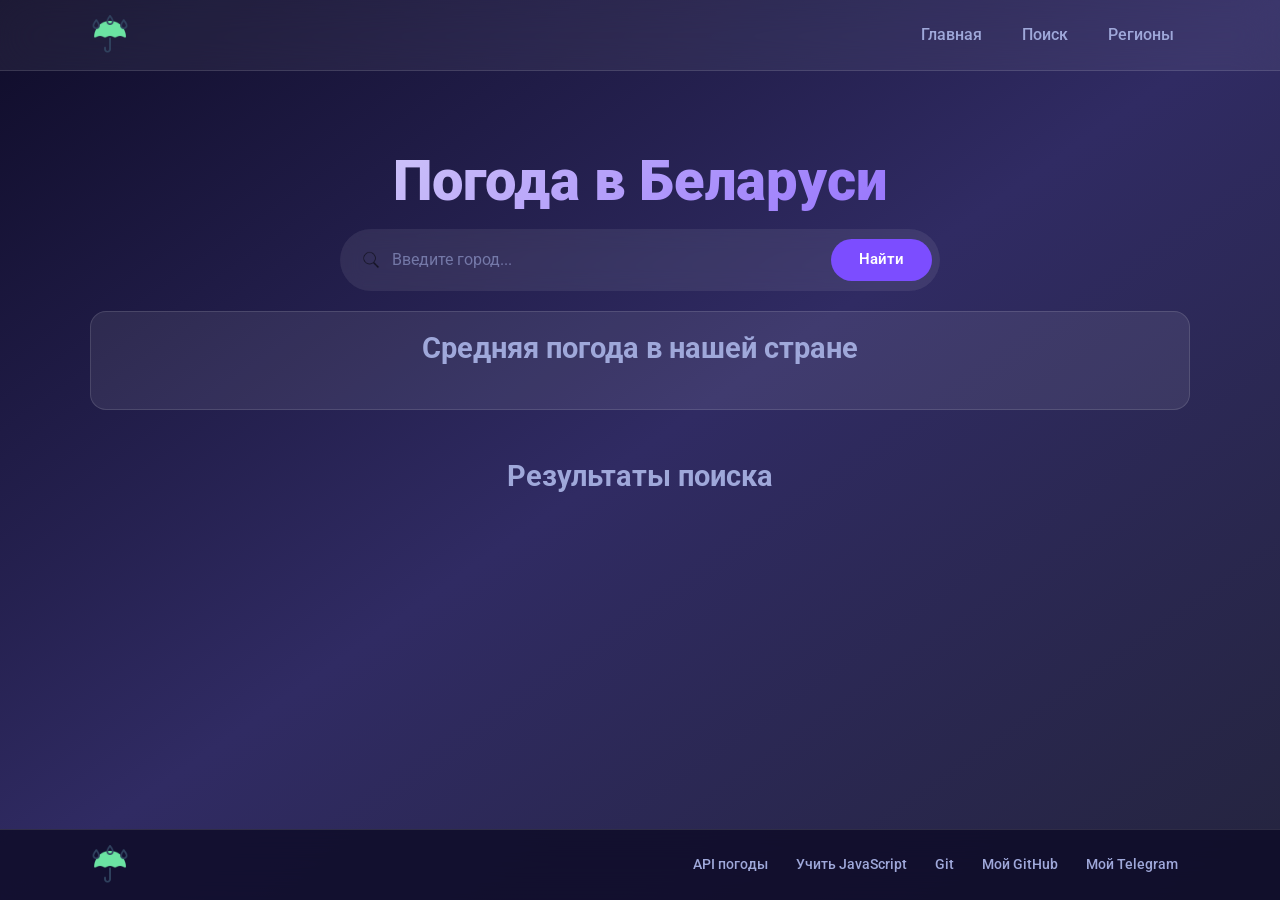
==== index.html @ 2c2b28c2 "change structure" ====
<!DOCTYPE html>
<html lang="ru">
<head>
    <meta charset="UTF-8">
    <meta name="viewport" content="width=device-width, initial-scale=1.0">
    <meta name="keywords" content="погода, приложение погоды, Беларусь">
    <meta name="description" content="Приложение для отображения текущей погоды в Беларуси">
    <meta name="robots" content="index, follow">
    <link rel="stylesheet" href="styles/normalize.css">
    <link rel="stylesheet" href="styles/main.css">
    <link rel="icon" href="images/logo.png" type="image/x-icon">
    <title>Приложение Погоды</title>
</head>
<body>
    <header>
        <div class="container">
            <div class="logo">
                <img src="images/logo.png" alt="Логотип приложения погоды">
            </div>
            <nav>
                <ul class="nav-list">
                    <li class="nav-item">
                        <a href="#">Главная</a>
                    </li>
                    <li class="nav-item">
                        <a href="#search-section">Поиск</a>
                    </li>
                    <li class="nav-item">
                        <a href="#regions">Регионы</a>
                    </li>
                </ul>
            </nav>
        </div>
    </header>
    <main>
        <div class="search" id="search-section">
            <div class="container">
                <h1>Погода в Беларуси</h1>
                <div class="search-form-wrapper">
                    <form class="search-form" id="search-form">
                        <img src="images/search-icon.png" alt="Поиск">
                        <input type="text" placeholder="Введите город..." class="search-input" id="search-input">
                        <button type="submit" class="button" id="search-btn">Найти</button>
                    </form>
                </div>
                <div class="search-current">
                    <h2>Средняя погода в нашей стране</h2>
                    <p></p>
                </div>
            </div>
        </div>
        <div class="search_result">
            <div class="container">
                <h2>Результаты поиска</h2>
                <img src="images/spinner.png" alt="Загрузка" id="loading-spinner" class="hidden">
                <div class="search_result-wrapper" id="weather-result">
                </div>
                <div id="loading-message" class="hidden">Загрузка...</div>
                <div id="error-message" class="hidden"></div>
            </div>
        </div>
    </main>
    <footer>
        <div class="container">
            <div class="logo">
                <img src="images/logo.png" alt="Логотип приложения погоды">
            </div>
            <nav>
                <ul class="nav-list">
                    <li class="nav-item">
                        <a href="https://openweathermap.org/" target="_blank">API погоды</a>
                    </li>
                    <li class="nav-item">
                        <a href="https://learn.javascript.ru/" target="_blank">Учить JavaScript</a>
                    </li>
                    <li class="nav-item">
                        <a href="https://git-scm.com/book/ru/v2" target="_blank">Git</a>
                    </li>
                    <li class="nav-item">
                        <a href="https://github.com/Giller0102" target="_blank">Мой GitHub</a>
                    </li>
                    <li class="nav-item">
                        <a href="https://t.me/gil_ler" target="_blank">Мой Telegram</a>
                    </li>
                </ul>
            </nav>
        </div>
    </footer>
    <script defer src="scripts/app.js"></script>
</body>
</html>
---- styles/main.css ----
@import url('https://fonts.googleapis.com/css2?family=Roboto:ital,wght@0,100..900;1,100..900&display=swap');

:root {
  --color-text-primary: #E8EAF6;
  --color-text-secondary: #9FA8DA;
  --color-accent: #7C4DFF;
  --color-accent-hover: #651FFF;
  --color-accent-light: rgba(124, 77, 255, 0.15);
  --color-surface: rgba(255, 255, 255, 0.08);
  --color-border: rgba(255, 255, 255, 0.12);

  --radius: 16px;
  --radius-sm: 8px;
  --shadow-hover: 0 12px 48px rgba(124, 77, 255, 0.25);

  --container-width: 1140px;

  --transition-fast: 0.2s ease;
  --transition-medium: 0.4s ease;
  --transition-slow: 0.6s ease;
}

* {
  margin: 0;
  padding: 0;
  box-sizing: border-box;
}

html {
  scroll-behavior: smooth;
}

body {
  font-family: 'Roboto', sans-serif;
  background: linear-gradient(145deg, #0f0c29, #302b63, #24243e);
  color: var(--color-text-primary);
  min-height: 100vh;
  display: flex;
  flex-direction: column;
}

.container {
  max-width: var(--container-width);
  margin: 0 auto;
  padding: 0 20px;
  width: 100%;
}

h1 {
  font-size: clamp(2rem, 5vw, 3.5rem);
  font-weight: 900;
  background: linear-gradient(135deg, var(--color-text-primary), var(--color-accent));
  -webkit-background-clip: text;
  -webkit-text-fill-color: transparent;
  background-clip: text;
  margin-bottom: 1rem;
  animation: fadeInDown 0.8s ease;
  text-align: center;
}

h2 {
  font-size: clamp(1.2rem, 2.5vw, 1.8rem);
  font-weight: 700;
  color: var(--color-text-secondary);
  margin-bottom: 1.5rem;
  text-align: center;
}

p, li, a {
  font-family: 'Roboto', sans-serif;
}

a {
  text-decoration: none;
  color: var(--color-text-secondary);
  transition: color var(--transition-fast);
}

a:hover {
  color: var(--color-accent);
}

a:hover, button:hover, img:hover {
  cursor: pointer;
}

/* ===== Header / Footer ===== */

header, footer {
  background: rgba(255, 255, 255, 0.06);
  backdrop-filter: blur(20px);
  -webkit-backdrop-filter: blur(20px);
  border-bottom: 1px solid var(--color-border);
  padding: 15px 0;
  animation: fadeIn 0.6s ease;
}

footer {
  margin-top: auto;
  background: rgba(15, 12, 41, 0.85);
  border-top: 1px solid var(--color-border);
  border-bottom: none;
}

header .container {
  display: flex;
  justify-content: space-between;
  align-items: center;
  flex-wrap: wrap;
  gap: 15px;
}

.logo {
  display: flex;
  align-items: center;
  gap: 12px;
}

.logo img {
  width: 40px;
  height: 40px;
  object-fit: contain;
  transition: transform var(--transition-medium);
}

.logo img:hover {
  transform: rotate(180deg) scale(1.1);
}

.nav-list {
  display: flex;
  list-style: none;
  gap: 8px;
  flex-wrap: wrap;
}

.nav-item a {
  display: block;
  padding: 8px 16px;
  border-radius: var(--radius-sm);
  font-size: 1rem;
  font-weight: 500;
  transition: all var(--transition-fast);
  position: relative;
}

.nav-item a::after {
  content: '';
  position: absolute;
  bottom: 4px;
  left: 50%;
  width: 0;
  height: 2px;
  background: var(--color-accent);
  transition: all var(--transition-fast);
  transform: translateX(-50%);
}

.nav-item a:hover::after {
  width: 60%;
}

.nav-item a:hover {
  background: var(--color-accent-light);
  color: var(--color-text-primary);
}

/* ===== Search section ===== */

.search {
  padding: 40px 0 30px;
  animation: fadeInUp 0.8s ease 0.2s both;
}

.search-form-wrapper {
  max-width: 600px;
  margin: 0 auto;
}

.search-form {
  display: flex;
  align-items: center;
  gap: 12px;
  background: var(--color-surface);
  border-radius: 50px;
  padding: 6px 6px 6px 20px;
  border: 2px solid transparent;
  transition: all var(--transition-medium);
  backdrop-filter: blur(10px);
}

.search-form:focus-within {
  border-color: var(--color-accent);
  box-shadow: 0 0 30px rgba(124, 77, 255, 0.15);
  transform: scale(1.02);
}

.search-form img {
  width: 18px;
  height: 18px;
  opacity: 0.6;
  flex-shrink: 0;
}

.search-input {
  flex: 1;
  background: transparent;
  border: none;
  padding: 14px 0;
  font-size: 1rem;
  color: var(--color-text-primary);
  outline: none;
  min-width: 150px;
}

.search-input::placeholder {
  color: var(--color-text-secondary);
  opacity: 0.6;
}

.button {
  padding: 12px 28px;
  background: var(--color-accent);
  color: white;
  border: none;
  border-radius: 50px;
  font-weight: 600;
  font-size: 0.95rem;
  cursor: pointer;
  transition: all var(--transition-fast);
  white-space: nowrap;
  flex-shrink: 0;
}

.button:hover {
  background: var(--color-accent-hover);
  transform: translateY(-2px);
  box-shadow: 0 8px 25px rgba(124, 77, 255, 0.3);
}

.button:active {
  transform: scale(0.95);
}

.search-current {
  margin-top: 20px;
  padding: 20px;
  background: var(--color-surface);
  border-radius: var(--radius);
  border: 1px solid var(--color-border);
  transition: all var(--transition-medium);
  text-align: center;
}

.search-current:hover {
  background: var(--color-accent-light);
  border-color: var(--color-accent);
  transform: translateY(-2px);
  box-shadow: var(--shadow-hover);
}

.search-current p {
  font-size: 1.4rem;
  font-weight: 700;
  color: var(--color-text-primary);
  margin-top: 8px;
}

/* ===== Search results ===== */

.search_result {
  padding: 20px 0 40px;
}

.search_result h2 {
  animation: fadeIn 0.6s ease;
}

#loading-spinner {
  display: block;
  margin: 0 auto;
  width: 40px;
  height: auto;
  animation: spin 1s linear infinite;
}

.hidden {
  display: none !important;
}

.active {
  display: block !important;
}

.search_result-wrapper {
  display: grid;
  grid-template-columns: 1fr;
  gap: 20px;
  min-height: 200px;
  animation: fadeInUp 0.6s ease 0.3s both;
}

.weather-card {
  background: var(--color-surface);
  backdrop-filter: blur(20px);
  border-radius: var(--radius);
  padding: 30px;
  border: 1px solid var(--color-border);
  display: flex;
  flex-direction: column;
  gap: 20px;
  transition: all var(--transition-medium);
  animation: scaleIn 0.5s ease;
}

.weather-card:hover {
  transform: translateY(-4px) scale(1.01);
  border-color: var(--color-accent);
  box-shadow: var(--shadow-hover);
}

.weather-card-header {
  display: flex;
  justify-content: space-between;
  align-items: center;
  flex-wrap: wrap;
  gap: 15px;
}

.weather-card-city {
  font-size: 1.8rem;
  font-weight: 700;
}

.weather-card-country {
  font-size: 1rem;
  color: var(--color-text-secondary);
  font-weight: 400;
}

.weather-card-temp {
  font-size: 3.5rem;
  font-weight: 900;
  display: flex;
  align-items: center;
  gap: 10px;
}

.weather-card-temp span {
  font-size: 1.5rem;
  font-weight: 400;
  color: var(--color-text-secondary);
}

.weather-card-details {
  display: grid;
  grid-template-columns: repeat(auto-fit, minmax(120px, 1fr));
  gap: 15px;
  margin-top: 10px;
}

.weather-detail-item {
  display: flex;
  align-items: center;
  gap: 10px;
  padding: 12px 16px;
  background: rgba(255, 255, 255, 0.05);
  border-radius: var(--radius-sm);
  transition: all var(--transition-fast);
}

.weather-detail-item:hover {
  background: var(--color-accent-light);
  transform: translateX(5px);
}

.weather-detail-item span {
  font-size: 0.9rem;
  color: var(--color-text-secondary);
}

.weather-detail-item strong {
  font-size: 1.1rem;
  color: var(--color-text-primary);
}

.weather-icon {
  width: 80px;
  height: 80px;
  object-fit: contain;
  animation: float 3s ease-in-out infinite;
}

#loading-message {
  text-align: center;
  padding: 40px;
  font-size: 1.2rem;
  color: var(--color-text-secondary);
  animation: pulse 1.5s ease-in-out infinite;
}

#error-message {
  text-align: center;
  padding: 30px;
  color: #ff6b6b;
  background: rgba(255, 107, 107, 0.1);
  border-radius: var(--radius);
  border: 1px solid rgba(255, 107, 107, 0.2);
  animation: shake 0.5s ease;
  font-weight: 500;
}

/* ===== Footer ===== */

footer .container {
  display: flex;
  justify-content: space-between;
  align-items: center;
  flex-wrap: wrap;
  gap: 20px;
}

footer .nav-list {
  gap: 4px;
}

footer .nav-item a {
  font-size: 0.85rem;
  padding: 6px 12px;
}

/* ===== Animations ===== */

@keyframes fadeIn {
  from { opacity: 0; }
  to { opacity: 1; }
}

@keyframes fadeInDown {
  from {
    opacity: 0;
    transform: translateY(-30px);
  }
  to {
    opacity: 1;
    transform: translateY(0);
  }
}

@keyframes fadeInUp {
  from {
    opacity: 0;
    transform: translateY(30px);
  }
  to {
    opacity: 1;
    transform: translateY(0);
  }
}

@keyframes scaleIn {
  from {
    opacity: 0;
    transform: scale(0.9);
  }
  to {
    opacity: 1;
    transform: scale(1);
  }
}

@keyframes float {
  0%, 100% { transform: translateY(0px); }
  50% { transform: translateY(-10px); }
}

@keyframes spin {
  from { transform: rotate(0deg); }
  to { transform: rotate(360deg); }
}

@keyframes pulse {
  0%, 100% { opacity: 1; }
  50% { opacity: 0.5; }
}

@keyframes shake {
  0%, 100% { transform: translateX(0); }
  25% { transform: translateX(-10px); }
  75% { transform: translateX(10px); }
}

/* ===== Media queries ===== */

@media (max-width: 1024px) {
  .container {
    max-width: 900px;
  }

  h1 {
    font-size: 2.5rem;
  }

  .weather-card-temp {
    font-size: 2.8rem;
  }
}

@media (max-width: 768px) {
  .container {
    max-width: 100%;
    padding: 0 20px;
  }

  header .container {
    flex-direction: column;
    align-items: stretch;
    gap: 10px;
  }

  .nav-list {
    justify-content: center;
  }

  .search-form {
    padding: 4px 4px 4px 16px;
  }

  .search-input {
    font-size: 0.9rem;
    padding: 12px 0;
  }

  .button {
    padding: 10px 20px;
    font-size: 0.85rem;
  }

  .weather-card-header {
    flex-direction: column;
    align-items: flex-start;
  }

  .weather-card-temp {
    font-size: 2.5rem;
  }

  footer .container {
    flex-direction: column;
    text-align: center;
  }

  footer .nav-list {
    justify-content: center;
    flex-wrap: wrap;
  }
}

@media (max-width: 480px) {
  .container {
    padding: 0 12px;
  }

  h1 {
    font-size: 1.8rem;
  }

  h2 {
    font-size: 1.2rem;
  }

  .search-form {
    flex-wrap: wrap;
    background: transparent;
    padding: 0;
    border: none;
    gap: 8px;
  }

  .search-form:focus-within {
    transform: none;
    box-shadow: none;
  }

  .search-form img {
    display: none;
  }

  .search-input {
    flex: 1 1 100%;
    background: var(--color-surface);
    padding: 12px 16px;
    border-radius: 50px;
    border: 2px solid var(--color-border);
    min-width: unset;
  }

  .search-input:focus {
    border-color: var(--color-accent);
  }

  .button {
    flex: 1 1 100%;
    padding: 14px;
  }

  .weather-card {
    padding: 20px;
  }

  .weather-card-temp {
    font-size: 2.2rem;
  }

  .weather-card-details {
    grid-template-columns: 1fr 1fr;
  }

  .nav-item a {
    font-size: 0.85rem;
    padding: 6px 10px;
  }

  #loading-message {
    font-size: 1rem;
    padding: 30px;
  }
}

@media (max-width: 380px) {
  .weather-card-details {
    grid-template-columns: 1fr;
  }

  .nav-list {
    gap: 4px;
  }

  .nav-item a {
    font-size: 0.75rem;
    padding: 4px 8px;
  }
}
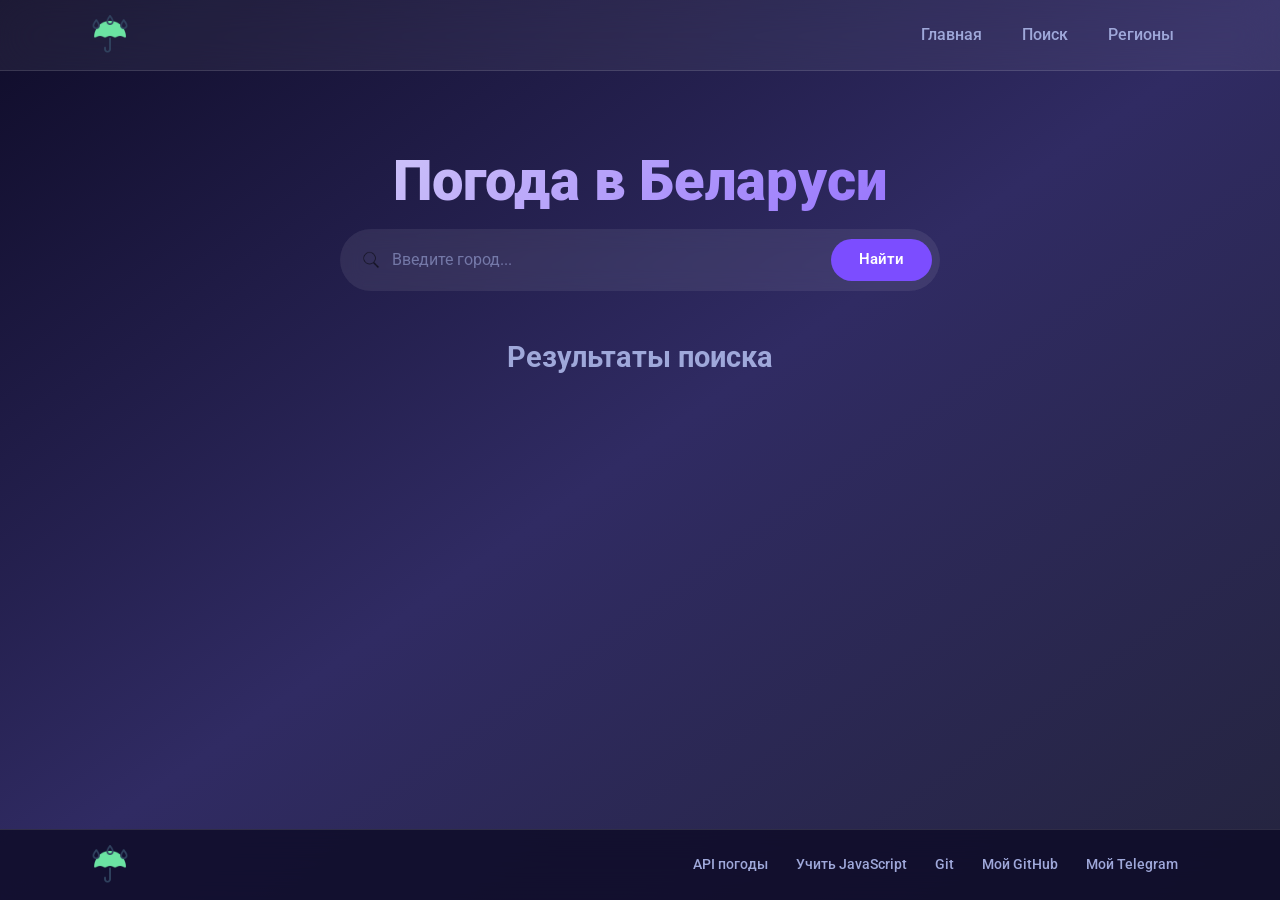
==== commit bc7e5dad: "feat/updateHTML: delete text with average weather in counrty" ====
--- a/index.html
+++ b/index.html
@@ -43,10 +43,6 @@
                         <button type="submit" class="button" id="search-btn">Найти</button>
                     </form>
                 </div>
-                <div class="search-current">
-                    <h2>Средняя погода в нашей стране</h2>
-                    <p></p>
-                </div>
             </div>
         </div>
         <div class="search_result">
@@ -88,4 +84,4 @@
     </footer>
     <script defer src="scripts/app.js"></script>
 </body>
-</html>+</html>
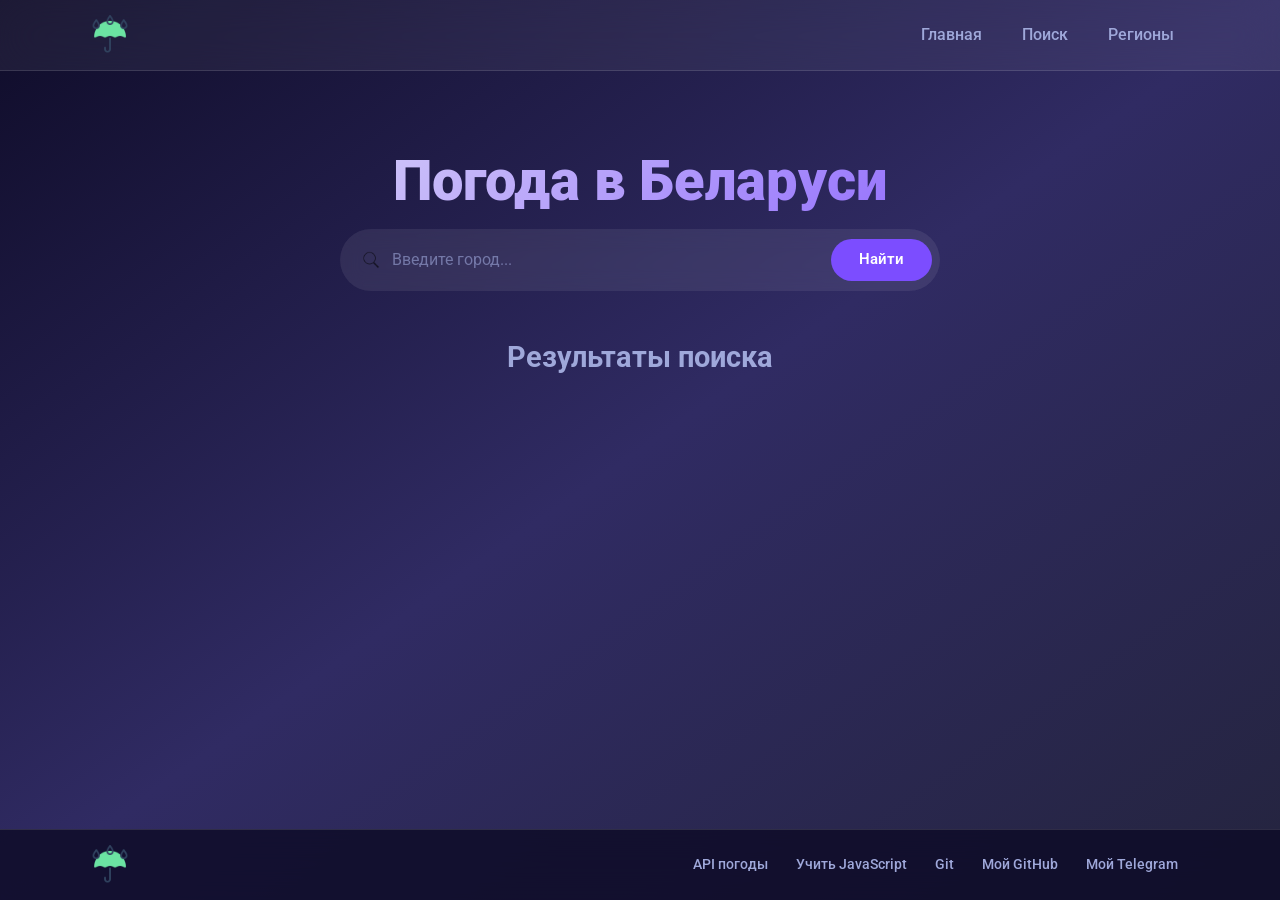
==== commit 57af5423: "feat/updateTitleOfPage" ====
--- a/index.html
+++ b/index.html
@@ -9,7 +9,7 @@
     <link rel="stylesheet" href="styles/normalize.css">
     <link rel="stylesheet" href="styles/main.css">
     <link rel="icon" href="images/logo.png" type="image/x-icon">
-    <title>Приложение Погоды</title>
+    <title>Приложение погоды</title>
 </head>
 <body>
     <header>
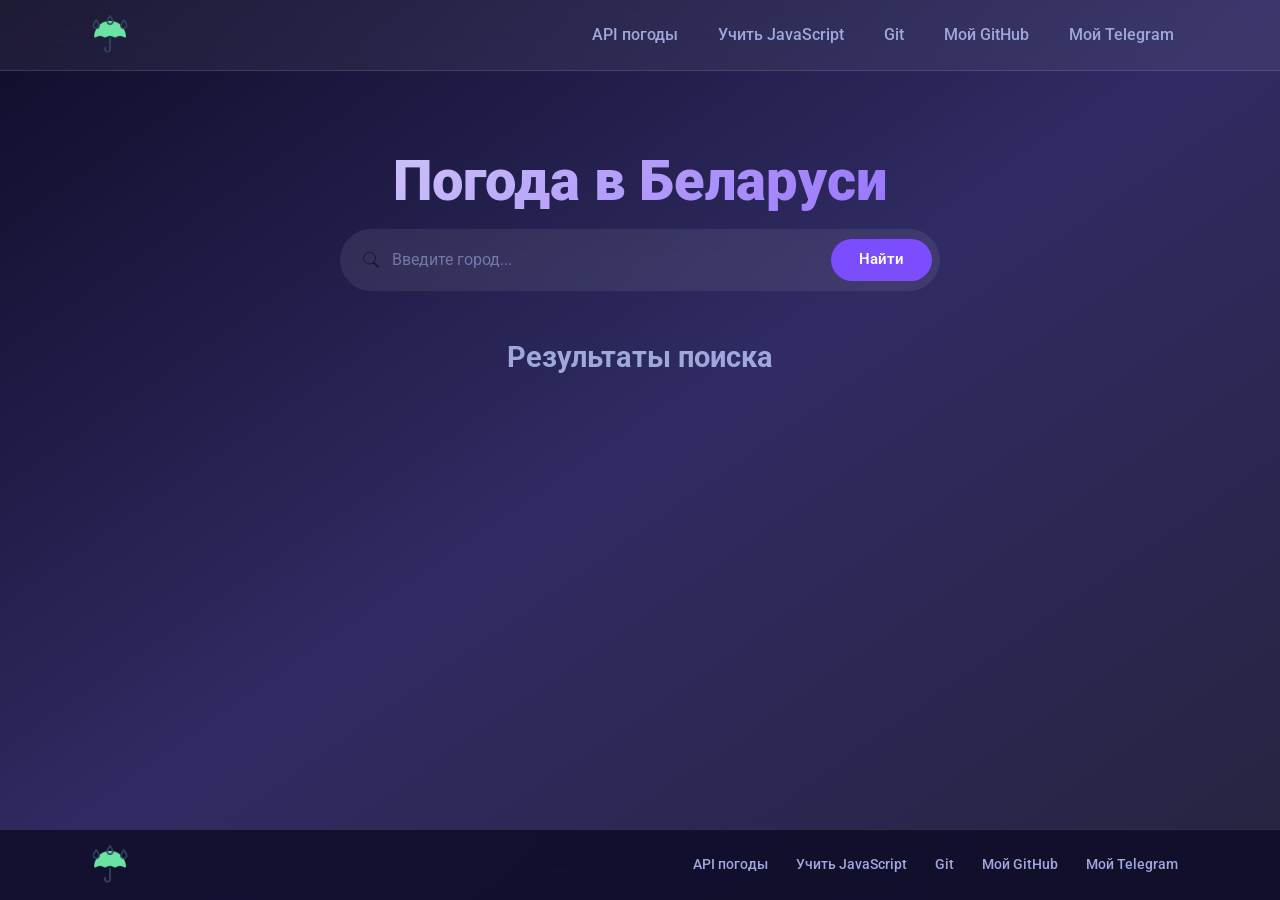
==== commit e2b37dfe: "feat/updateHeader: change links" ====
--- a/index.html
+++ b/index.html
@@ -20,13 +20,19 @@
             <nav>
                 <ul class="nav-list">
                     <li class="nav-item">
-                        <a href="#">Главная</a>
+                        <a href="https://openweathermap.org/" target="_blank">API погоды</a>
                     </li>
                     <li class="nav-item">
-                        <a href="#search-section">Поиск</a>
+                        <a href="https://learn.javascript.ru/" target="_blank">Учить JavaScript</a>
                     </li>
                     <li class="nav-item">
-                        <a href="#regions">Регионы</a>
+                        <a href="https://git-scm.com/book/ru/v2" target="_blank">Git</a>
+                    </li>
+                    <li class="nav-item">
+                        <a href="https://github.com/Giller0102" target="_blank">Мой GitHub</a>
+                    </li>
+                    <li class="nav-item">
+                        <a href="https://t.me/gil_ler" target="_blank">Мой Telegram</a>
                     </li>
                 </ul>
             </nav>
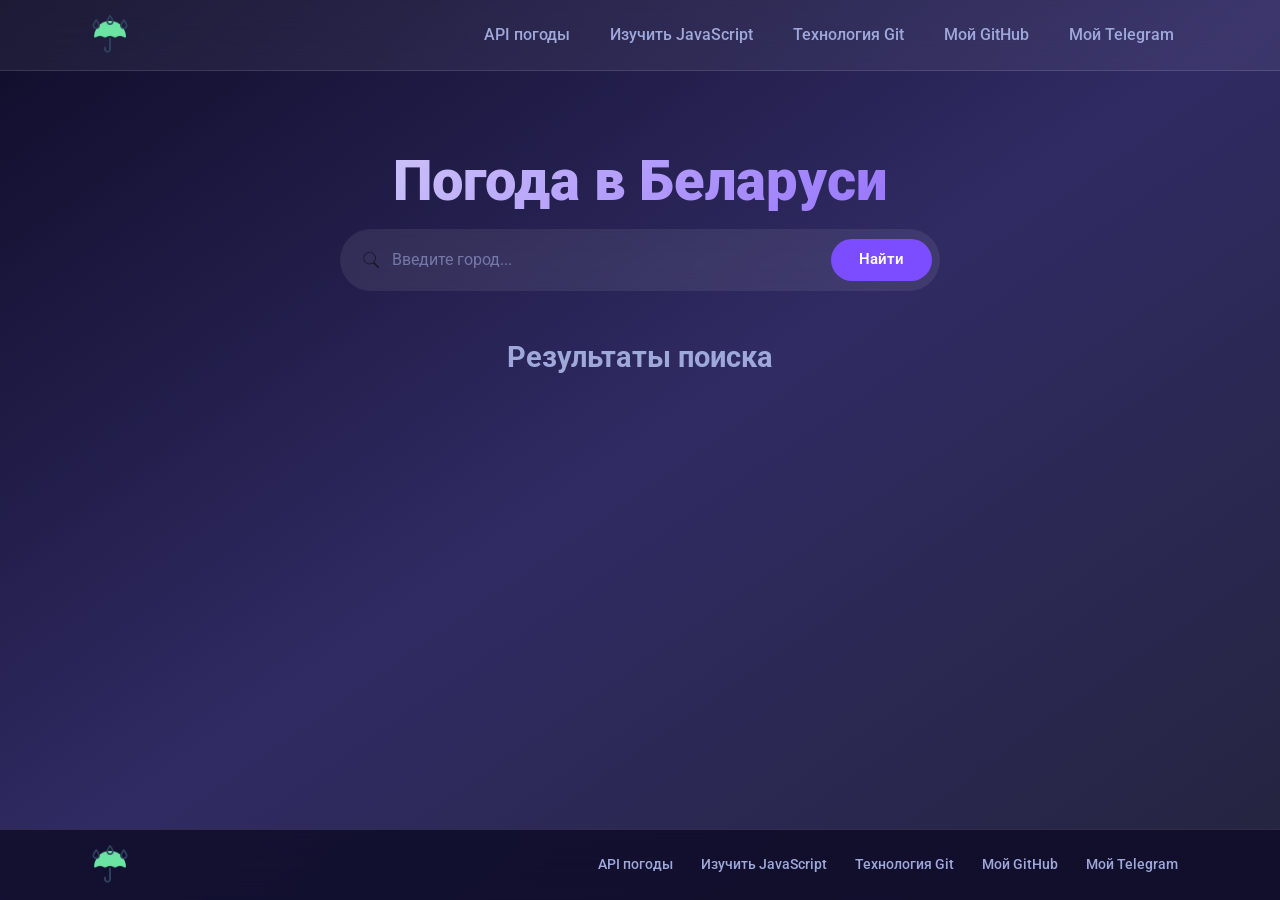
==== commit f156dd7a: "feat/updateNavLinks" ====
--- a/index.html
+++ b/index.html
@@ -23,10 +23,10 @@
                         <a href="https://openweathermap.org/" target="_blank">API погоды</a>
                     </li>
                     <li class="nav-item">
-                        <a href="https://learn.javascript.ru/" target="_blank">Учить JavaScript</a>
+                        <a href="https://learn.javascript.ru/" target="_blank">Изучить JavaScript</a>
                     </li>
                     <li class="nav-item">
-                        <a href="https://git-scm.com/book/ru/v2" target="_blank">Git</a>
+                        <a href="https://git-scm.com/book/ru/v2" target="_blank">Технология Git</a>
                     </li>
                     <li class="nav-item">
                         <a href="https://github.com/Giller0102" target="_blank">Мой GitHub</a>
@@ -73,10 +73,10 @@
                         <a href="https://openweathermap.org/" target="_blank">API погоды</a>
                     </li>
                     <li class="nav-item">
-                        <a href="https://learn.javascript.ru/" target="_blank">Учить JavaScript</a>
+                        <a href="https://learn.javascript.ru/" target="_blank">Изучить JavaScript</a>
                     </li>
                     <li class="nav-item">
-                        <a href="https://git-scm.com/book/ru/v2" target="_blank">Git</a>
+                        <a href="https://git-scm.com/book/ru/v2" target="_blank">Технология Git</a>
                     </li>
                     <li class="nav-item">
                         <a href="https://github.com/Giller0102" target="_blank">Мой GitHub</a>
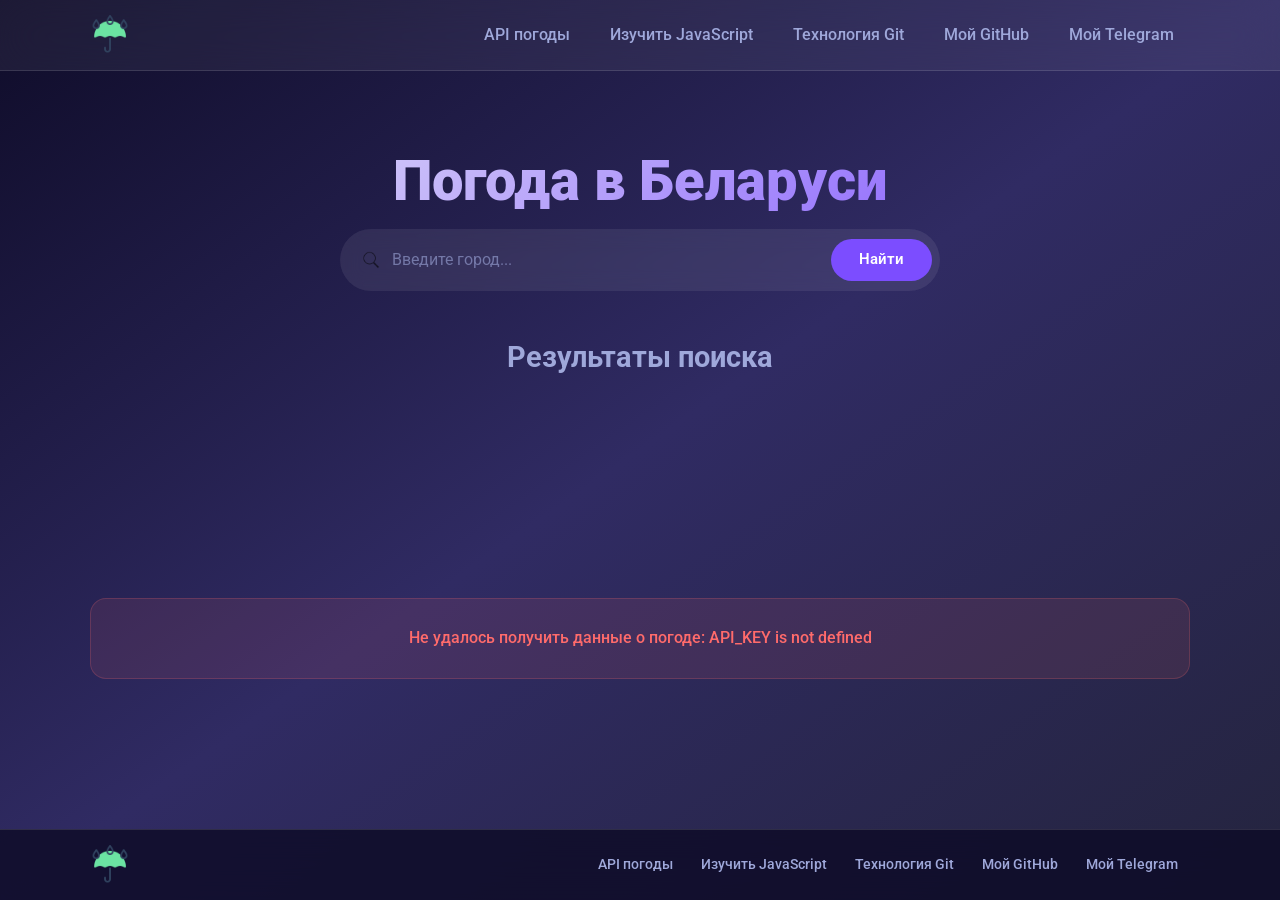
==== commit fbf13471: "Update index.html" ====
--- a/index.html
+++ b/index.html
@@ -57,7 +57,6 @@
                 <img src="images/spinner.png" alt="Загрузка" id="loading-spinner" class="hidden">
                 <div class="search_result-wrapper" id="weather-result">
                 </div>
-                <div id="loading-message" class="hidden">Загрузка...</div>
                 <div id="error-message" class="hidden"></div>
             </div>
         </div>
@@ -88,6 +87,7 @@
             </nav>
         </div>
     </footer>
+    <script src="scripts/config.js"></script>
     <script defer src="scripts/app.js"></script>
 </body>
 </html>
